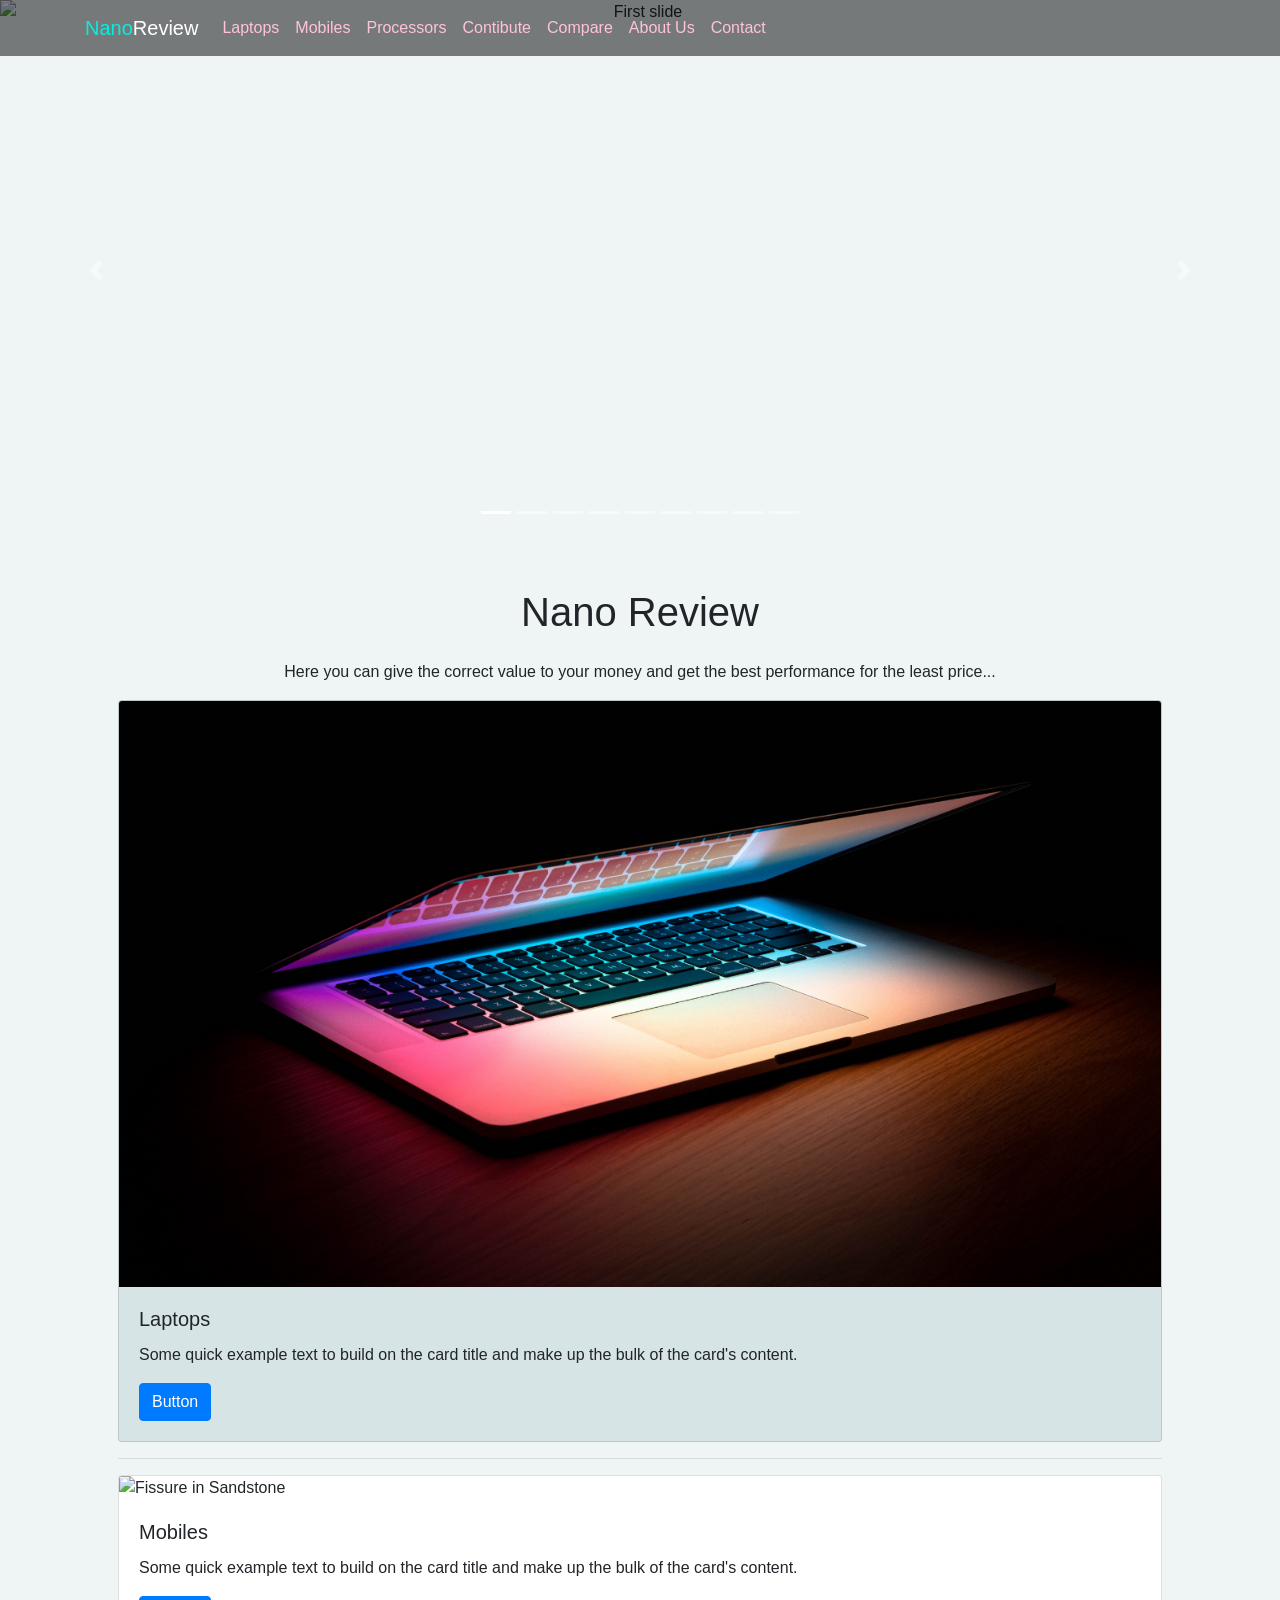
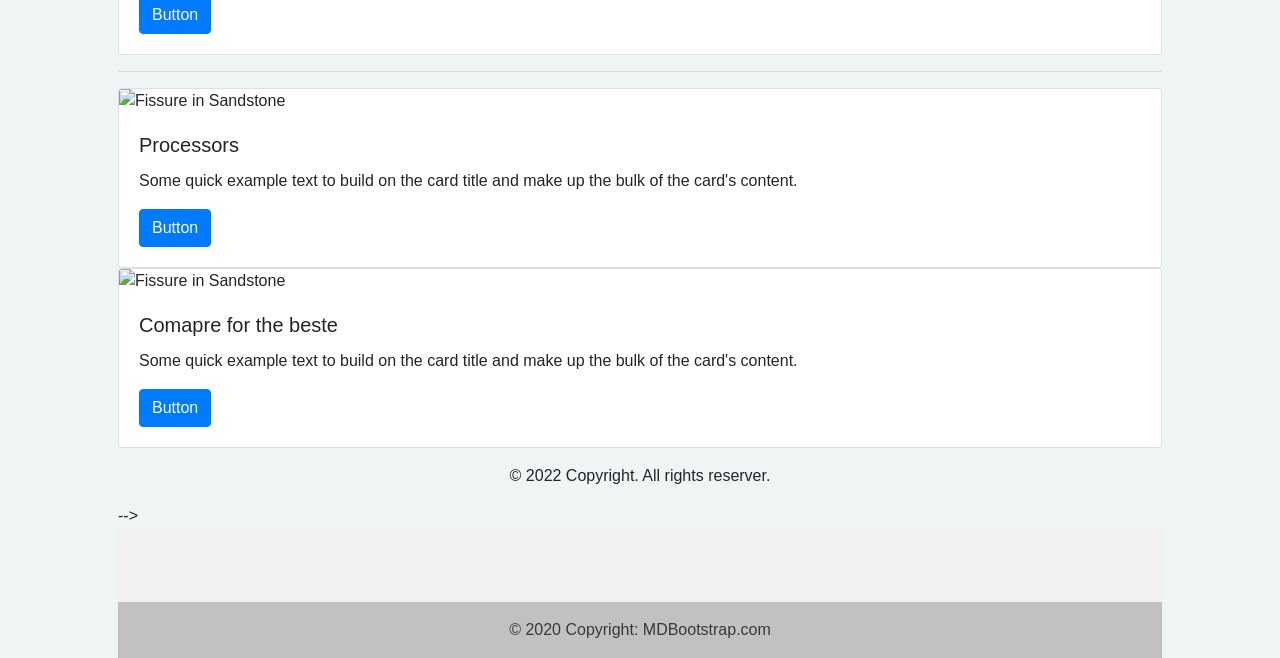
==== pages/index.html @ 02112c25 "NanoReview Committed" ====
<!doctype html>
<html lang="en">
  <head>
    <!-- Required meta tags -->
    <meta charset="utf-8">
    <meta name="viewport" content="width=device-width, initial-scale=1, shrink-to-fit=no">

    <!-- Bootstrap CSS -->
    <!-- <link href="https://cdn.jsdelivr.net/npm/bootstrap@5.0.2/dist/css/bootstrap.min.css" rel="stylesheet" integrity="sha384-EVSTQN3/azprG1Anm3QDgpJLIm9Nao0Yz1ztcQTwFspd3yD65VohhpuuCOmLASjC" crossorigin="anonymous"> -->
    
    <link rel="stylesheet" href="https://cdn.jsdelivr.net/npm/bootstrap@4.1.3/dist/css/bootstrap.min.css" integrity="sha384-MCw98/SFnGE8fJT3GXwEOngsV7Zt27NXFoaoApmYm81iuXoPkFOJwJ8ERdknLPMO" crossorigin="anonymous">

    <title>Hello, world!</title>
  </head>
  <body style="background-color: #EFF5F5">
    <header>
        <!-- Navbar -->
        <nav class="navbar navbar-expand-lg navbar-light fixed-top mask-custom shadow-0" style="background-color:#00000081">
          <div class="container">
            <a class="navbar-brand" href="./index.html"><span style="color: #06ede2;">Nano</span><span style="color: rgb(255, 255, 255);">Review</span></a>
            <button class="navbar-toggler" type="button" data-mdb-toggle="collapse"
              data-mdb-target="#navbarSupportedContent" aria-controls="navbarSupportedContent" aria-expanded="false"
              aria-label="Toggle navigation">
              <i class="fas fa-bars"></i>
            </button>
            <div class="collapse navbar-collapse" id="navbarSupportedContent">
              <ul class="navbar-nav me-auto">
                <li class="nav-item">
                  <a class="nav-link" href="./L_search_pro.php" style="color: #ffc2d6">Laptops</a>
                </li>
                <li class="nav-item">
                  <a class="nav-link" href="./search_pro.php" style="color: #ffc2d6">Mobiles</a>
                </li>
                <li class="nav-item">
                  <a class="nav-link" href="P_search_pro.php" style="color: #ffc2d6">Processors</a>
                </li>
                <li class="nav-item">
                  <a class="nav-link" href="./Validate.php" style="color: #ffc2d6">Contibute</a>
                </li>
                <li class="nav-item">
                    <a class="nav-link" href="./compare_pro.php" style="color: #ffc2d6">Compare</a>
                  </li>


                    <a class="nav-link" href="./About_us.html" style="color: #ffc2d6">About Us </a>
                  </li>

                <li class="nav-item">
                  <a class="nav-link" href="./contact.php" style="color: #ffc2d6">Contact</a>
                </li>
              </ul>
              <ul class="navbar-nav d-flex flex-row">
                <li class="nav-item me-3 me-lg-0">
                  <a class="nav-link" href="#!">
                    <i class="fas fa-shopping-cart"></i>
                  </a>
                </li>
                <li class="nav-item me-3 me-lg-0">
                  <a class="nav-link" href="#!">
                    <i class="fab fa-twitter"></i>
                  </a>
                </li>
                <li class="nav-item me-3 me-lg-0">
                  <a class="nav-link" href="#!">
                    <i class="fab fa-instagram"></i>
                  </a>
                </li>
              </ul>
            </div>
          </div>
        </nav>
        <!-- Navbar -->
      <center>

        <!--Section: Design Block-->
        <section>
          <!-- Intro -->
          <div id="intro" class="bg-image vh-100"  width="50em"   >
            <div class="mask" style="background-color: #EFF5F5;">
              <div id="carouselExampleIndicators" class="carousel slide" data-ride="carousel">
                <ol class="carousel-indicators">
                  <li data-target="#carouselExampleIndicators" data-slide-to="0" class="active"></li>
                  <li data-target="#carouselExampleIndicators" data-slide-to="1"></li>
                  <li data-target="#carouselExampleIndicators" data-slide-to="2"></li>
                      <li data-target="#carouselExampleIndicators" data-slide-to="3"></li>
                      <li data-target="#carouselExampleIndicators" data-slide-to="4"></li>
                      <li data-target="#carouselExampleIndicators" data-slide-to="5" ></li>
                      <li data-target="#carouselExampleIndicators" data-slide-to="6" ></li>
                      <li data-target="#carouselExampleIndicators" data-slide-to="7" ></li>
                      <li data-target="#carouselExampleIndicators" data-slide-to="8" ></li>
                    </ol>
                    <div class="carousel-inner" style="min-height: 50vh; background-position: center; background-size: cover; position: relative;">
                      <div class="carousel-item active">
                        <img class="d-block" src="https://www.aresgalaxy.org/wp-content/uploads/2022/10/Tiny-Tinas-Wonderlands-on-laptop.jpg" height="540em" width="100%" width="500em" alt="First slide">
                      </div>
                      <div class="carousel-item ">
                        <img class="d-block" src="https://cdn.wccftech.com/wp-content/uploads/2019/06/AMD-Ryzen-5-3600-6-Core-7nm-Zen-2-CPU-Benchmarks-Leak_1.png" width="100%"  height="540em" alt="Fifth slide">
                      </div>
                      <div class="carousel-item">
                        <img class="d-block" src="https://i.pinimg.com/originals/51/da/5b/51da5bd756fae0ba7cb7f766b51f67f0.jpg" width="100%" alt="Second slide" height="540em">
                      </div>
                      <div class="carousel-item">
                        <img class="d-block" src="https://www.top10esports.com/wp-content/uploads/2019/11/phones2.jpg" width="100%" height="540em" alt="Third slide">
                      </div>
                      <div class="carousel-item">
                        <img class="d-block" src="https://storage-asset.msi.com/global/picture/news/2019/nb/Laptop-20190614-1.jpg" height="540em" width="100%" width="500em" alt="Fourth slide">
                      </div>
                      <div class="carousel-item">
                        <img class="d-block" src="https://cdn.tgdd.vn/Files/2022/07/29/1451311/asus-ra-mat-laptop-gaming-rog-strix-scar-17-se-cau-hinh-sieu-khung-5.jpg" height="540em" width="100%" width="500em" alt="Fifth slide">
                      </div>
                      <div class="carousel-item ">
                        <img class="d-block" src="https://imageio.forbes.com/specials-images/imageserve/623c4f883a731ff28fe8cac3/Nubia-RedMagic-7-series/960x0.jpg?format=jpg&width=960" width="100%"  height="540em" alt="Fifth slide">
                      </div>
                      <div class="carousel-item ">
                        <img class="d-block" src="https://www.techspot.com/images2/news/bigimage/2020/05/2020-05-27-image-56.jpg" width="100%"  height="540em" alt="Fifth slide">
                      </div>
                      <div class="carousel-item ">
                        <img class="d-block" src="https://cdn.cs.1worldsync.com/syndication/mediaserverredirect/7da6ce3a35031203cf482f1022e1b18e/video_width20(1200).jpg" width="100%"  height="540em" alt="Fifth slide">
                      </div>
                    </div>
                    <a class="carousel-control-prev" href="#carouselExampleIndicators" role="button" data-slide="prev">
                      <span class="carousel-control-prev-icon" aria-hidden="true"></span>
                      <span class="sr-only">Previous</span>
                    </a>
                    <a class="carousel-control-next" href="#carouselExampleIndicators" role="button" data-slide="next">
                      <span class="carousel-control-next-icon" aria-hidden="true"></span>
                      <span class="sr-only">Next</span>
                    </a>
                  </div>
                </div>
              </div>
              <!-- Intro -->
            </section>
          </center>
            <!--Section: Design Block-->
          </header>
          
          <!-- Optional JavaScript -->
    <!-- jQuery first, then Popper.js, then Bootstrap JS -->

    <!-- title and desciption -->
    <br><br>
    <div class="container px-5 py-24 mx-auto">
        <div class="text-center mb-20">
          <h1 class="sm:text-3xl text-2xl font-medium title-font text-gray-900 mb-4">Nano Review</h1>
          <p class="text-base leading-relaxed xl:w-2/4 lg:w-3/4 mx-auto text-gray-500s">
            Here you can give the correct value to your money and get the best performance for the least price...
          </p>
          <div class="flex mt-6 justify-center">
            <div class="w-16 h-1 rounded-full bg-indigo-500 inline-flex"></div>
          </div>
        </div>
        <!-- Laptops -->
        <div class="card" style="background-color: #D6E4E5;">
            <!-- <img src="./tech 2.png" class="card-img-top" alt="Fissure in Sandstone"/> -->
            <!-- <img src="https://media.giphy.com/media/J5SZEif3JXj4FFn9CT/giphy.gif" class="card-img-top" alt="Fissure in Sandstone"/> -->
            <!-- <img src="https://media.giphy.com/media/TEILCythSScYyaaEDK/giphy.gif" class="card-img-top" alt="Fissure in Sandstone"/> -->
            <img src="../images/tech 2.png" class="card-img-top" alt="Fissure in Sandstone"/>
            <div class="card-body">
              <h5 class="card-title">Laptops</h5>
              <p class="card-text">Some quick example text to build on the card title and make up the bulk of the card's content.</p>
              <a href="#!" class="btn btn-primary">Button</a>
            </div>
          </div>
          <hr>
          <!-- Mobiles -->
          <div class="card">
            <img src="https://www.techadvisor.com/wp-content/uploads/2022/07/best-gaming-phone.jpg?quality=50&strip=all" class="card-img-top" alt="Fissure in Sandstone"/>
            <!-- <img src="https://img.freepik.com/free-vector/digital-mobile-smartphone-technology-background-with-circuit-diagram_1017-21004.jpg?w=2000" class="card-img-top" alt="Fissure in Sandstone"/> -->
            <!-- <img src="https://thumbs.dreamstime.com/b/modern-mobile-cell-phone-colorful-background-high-speed-communications-world-wide-web-anywhere-via-internet-smart-148445583.jpg" class="card-img-top" alt="Fissure in Sandstone"/> -->
            <!-- <img src="https://media.datacenterdynamics.com/media/images/GettyImages-1142785114.width-358.jpg" class="card-img-top" alt="Fissure in Sandstone"/> -->
            <!-- <img src="https://cdn.mos.cms.futurecdn.net/RA4syq4sk3LBQjsHVNZV6n.jpg" class="card-img-top" alt="Fissure in Sandstone"/> -->
            <div class="card-body">
              <h5 class="card-title">Mobiles</h5>
              <p class="card-text">Some quick example text to build on the card title and make up the bulk of the card's content.</p>
              <a href="#!" class="btn btn-primary">Button</a>
            </div>
          </div>
          <hr>
          <!-- Tablet -->
          <div class="card">
            <img src="https://www.mobilefun.co.uk/blog/wp-content/uploads/2022/03/apple-march-2022-ipad-air-m1.jpg" class="card-img-top" alt="Fissure in Sandstone"/>
            <div class="card-body">
              <h5 class="card-title">Processors</h5>
              <p class="card-text">Some quick example text to build on the card title and make up the bulk of the card's content.</p>
              <a href="#!" class="btn btn-primary">Button</a>
            </div>
          </div>
          <img class="position-absolute" src="https://media4.giphy.com/media/5SQLQog6IGzKyxQTnv/200w.webp?cid=ecf05e47134t2hxlvk85htk5de232dx3k7ljqsv9h00pfyok&rid=200w.webp&ct=s" alt="">
          <!-- comparision -->
          <div class="card">
            <img src="https://wallpaperaccess.com/full/733582.jpg" class="card-img-top" alt="Fissure in Sandstone"/>
            <div class="card-body">
              <h5 class="card-title">Comapre for the beste</h5>
              <p class="card-text">Some quick example text to build on the card title and make up the bulk of the card's content.</p>
              <a href="#!" class="btn btn-primary">Button</a>
            </div>
          </div>

    <script src="https://code.jquery.com/jquery-3.3.1.slim.min.js" integrity="sha384-q8i/X+965DzO0rT7abK41JStQIAqVgRVzpbzo5smXKp4YfRvH+8abtTE1Pi6jizo" crossorigin="anonymous"></script>
    <script src="https://cdn.jsdelivr.net/npm/popper.js@1.14.3/dist/umd/popper.min.js" integrity="sha384-ZMP7rVo3mIykV+2+9J3UJ46jBk0WLaUAdn689aCwoqbBJiSnjAK/l8WvCWPIPm49" crossorigin="anonymous"></script>
    <script src="https://cdn.jsdelivr.net/npm/bootstrap@4.1.3/dist/js/bootstrap.min.js" integrity="sha384-ChfqqxuZUCnJSK3+MXmPNIyE6ZbWh2IMqE241rYiqJxyMiZ6OW/JmZQ5stwEULTy" crossorigin="anonymous"></script>
  </body>
  <!-- <footer class="bg-light text-center text-lg-start">
    <!-- Copyright -->
    <div class="text-center p-3" style="background-color: #EFF5F5; width: device-width; ">
      © 2022 Copyright. All rights reserver.
    </div>
    <!-- Copyright -->
  </footer> -->
  <footer class="text-center text-white" style="background-color: #f1f1f1;">
    <!-- Grid container -->
    <div class="container pt-4">
      <!-- Section: Social media -->
      <section class="mb-4">
        <!-- Facebook -->
        <a
          class="btn btn-link btn-floating btn-lg text-dark m-1"
          href="#!"
          role="button"
          data-mdb-ripple-color="dark"
          ><i class="fab fa-facebook-f"></i
        ></a>
  
        <!-- Twitter -->
        <a
          class="btn btn-link btn-floating btn-lg text-dark m-1"
          href="#!"
          role="button"
          data-mdb-ripple-color="dark"
          ><i class="fab fa-twitter"></i
        ></a>
  
        <!-- Google -->
        <a
          class="btn btn-link btn-floating btn-lg text-dark m-1"
          href="#!"
          role="button"
          data-mdb-ripple-color="dark"
          ><i class="fab fa-google"></i
        ></a>
  
        <!-- Instagram -->
        <a
          class="btn btn-link btn-floating btn-lg text-dark m-1"
          href="#!"
          role="button"
          data-mdb-ripple-color="dark"
          ><i class="fab fa-instagram"></i
        ></a>
  
        <!-- Linkedin -->
        <a
          class="btn btn-link btn-floating btn-lg text-dark m-1"
          href="#!"
          role="button"
          data-mdb-ripple-color="dark"
          ><i class="fab fa-linkedin"></i
        ></a>
        <!-- Github -->
        <a
          class="btn btn-link btn-floating btn-lg text-dark m-1"
          href="#!"
          role="button"
          data-mdb-ripple-color="dark"
          ><i class="fab fa-github"></i
        ></a>
      </section>
      <!-- Section: Social media -->
    </div>
    <!-- Grid container -->
  
    <!-- Copyright -->
    <div class="text-center text-dark p-3" style="background-color: rgba(0, 0, 0, 0.2);">
      © 2020 Copyright:
      <a class="text-dark" href="https://mdbootstrap.com/">MDBootstrap.com</a>
    </div>
    <!-- Copyright -->
  </footer>
</html>
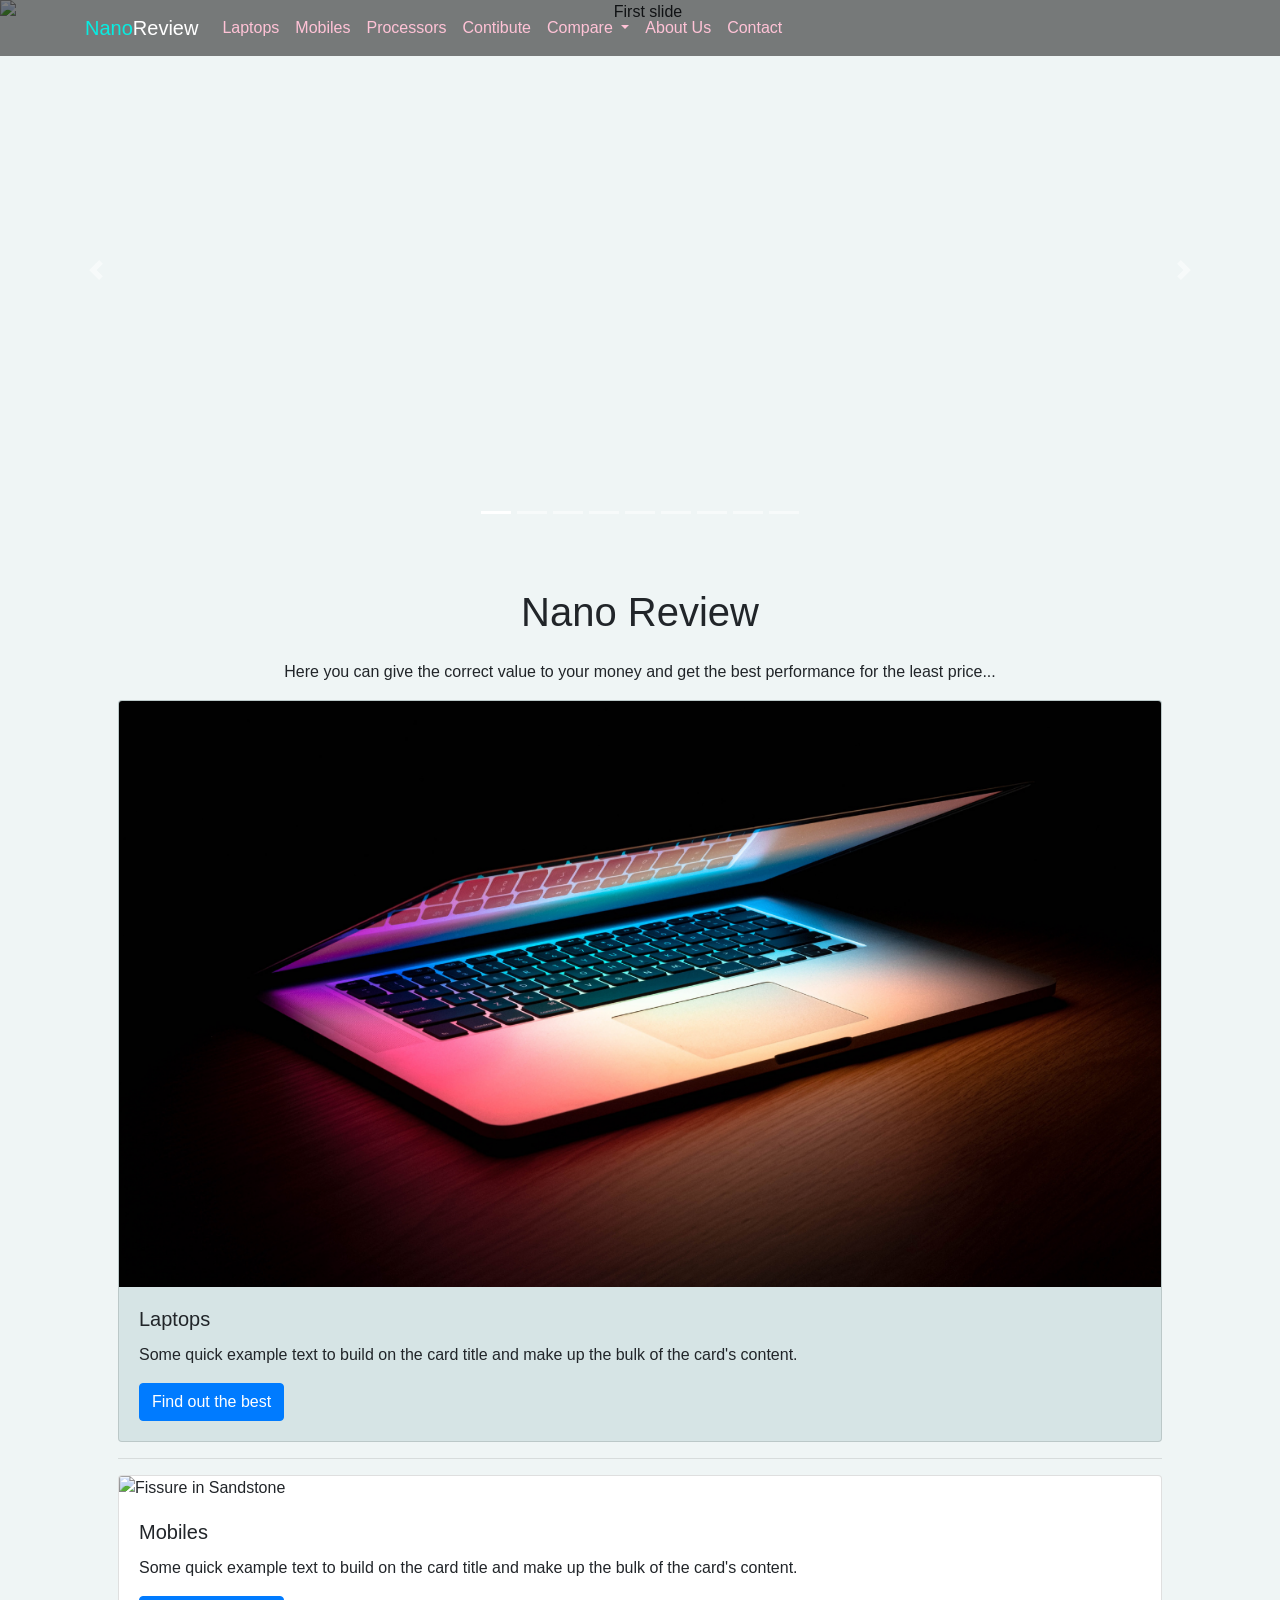
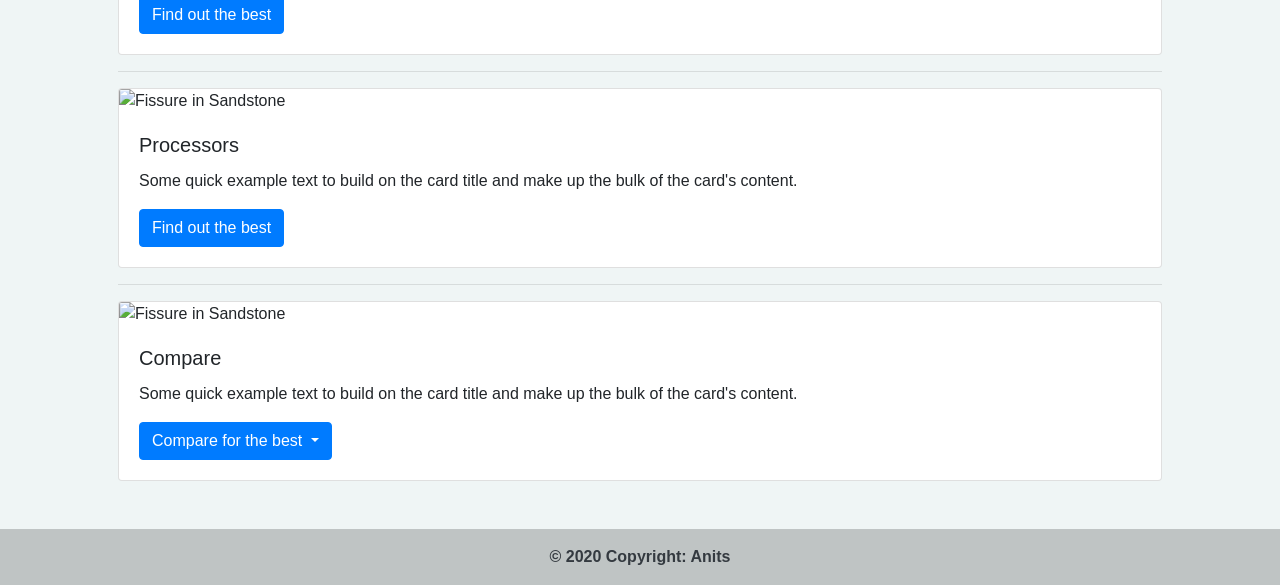
==== commit a3695793: "first Commit" ====
--- a/pages/index.html
+++ b/pages/index.html
@@ -12,6 +12,17 @@
 
     <title>Hello, world!</title>
   </head>
+  <style>
+    .dropdown:hover>.dropdown-menu {
+  display: block;
+}
+
+.dropdown>.dropdown-toggle:active {
+  /*Without this, clicking will make it sticky*/
+    pointer-events: none;
+}
+
+  </style>
   <body style="background-color: #EFF5F5">
     <header>
         <!-- Navbar -->
@@ -26,25 +37,30 @@
             <div class="collapse navbar-collapse" id="navbarSupportedContent">
               <ul class="navbar-nav me-auto">
                 <li class="nav-item">
-                  <a class="nav-link" href="./L_search_pro.php" style="color: #ffc2d6">Laptops</a>
-                </li>
-                <li class="nav-item">
-                  <a class="nav-link" href="./search_pro.php" style="color: #ffc2d6">Mobiles</a>
-                </li>
-                <li class="nav-item">
-                  <a class="nav-link" href="P_search_pro.php" style="color: #ffc2d6">Processors</a>
+                  <a class="nav-link" href="./laptops.php" style="color: #ffc2d6">Laptops</a>
+                </li>
+                <li class="nav-item">
+                  <a class="nav-link" href="./mobiles.php" style="color: #ffc2d6">Mobiles</a>
+                </li>
+                <li class="nav-item">
+                  <a class="nav-link" href="./processors.php" style="color: #ffc2d6">Processors</a>
                 </li>
                 <li class="nav-item">
                   <a class="nav-link" href="./Validate.php" style="color: #ffc2d6">Contibute</a>
                 </li>
-                <li class="nav-item">
-                    <a class="nav-link" href="./compare_pro.php" style="color: #ffc2d6">Compare</a>
+                  <li class="nav-item dropdown">
+                    <a class="nav-link dropdown-toggle" href="" id="navbarDropdownMenuLink" data-toggle="dropdown" aria-haspopup="true" aria-expanded="false" style="color: #ffc2d6">
+                      Compare
+                    </a>
+                    <div class="dropdown-menu" aria-labelledby="navbarDropdownMenuLink">
+                      <a class="dropdown-item" href="./laptop_compare.php">Laptops</a>
+                      <a class="dropdown-item" href="./mobile_compare.php">Mobiles</a>
+                      <a class="dropdown-item" href="./processor_compare.php">Processors</a>
+                    </div>
                   </li>
-
-
-                    <a class="nav-link" href="./About_us.html" style="color: #ffc2d6">About Us </a>
-                  </li>
-
+                <li class="nav-item">
+                  <a class="nav-link" href="./About_us.html" style="color: #ffc2d6">About Us</a>
+                </li>
                 <li class="nav-item">
                   <a class="nav-link" href="./contact.php" style="color: #ffc2d6">Contact</a>
                 </li>
@@ -96,6 +112,9 @@
                       <div class="carousel-item ">
                         <img class="d-block" src="https://cdn.wccftech.com/wp-content/uploads/2019/06/AMD-Ryzen-5-3600-6-Core-7nm-Zen-2-CPU-Benchmarks-Leak_1.png" width="100%"  height="540em" alt="Fifth slide">
                       </div>
+                      <!-- <div class="carousel-item ">
+                        <img class="d-block" src="https://www.apple.com/105/media/us/macbook-pro-13/2020/f2b14406-42ad-405e-bfa0-71b52a0bfd67/anim/hero/large.mp4" width="100%"  height="540em" alt="Fifth slide">
+                      </div> -->
                       <div class="carousel-item">
                         <img class="d-block" src="https://i.pinimg.com/originals/51/da/5b/51da5bd756fae0ba7cb7f766b51f67f0.jpg" width="100%" alt="Second slide" height="540em">
                       </div>
@@ -155,11 +174,11 @@
             <!-- <img src="./tech 2.png" class="card-img-top" alt="Fissure in Sandstone"/> -->
             <!-- <img src="https://media.giphy.com/media/J5SZEif3JXj4FFn9CT/giphy.gif" class="card-img-top" alt="Fissure in Sandstone"/> -->
             <!-- <img src="https://media.giphy.com/media/TEILCythSScYyaaEDK/giphy.gif" class="card-img-top" alt="Fissure in Sandstone"/> -->
-            <img src="../images/tech 2.png" class="card-img-top" alt="Fissure in Sandstone"/>
+            <img src="../images/laptop.png" class="card-img-top" alt="Fissure in Sandstone"/>
             <div class="card-body">
               <h5 class="card-title">Laptops</h5>
               <p class="card-text">Some quick example text to build on the card title and make up the bulk of the card's content.</p>
-              <a href="#!" class="btn btn-primary">Button</a>
+              <a href="./laptops.php" class="btn btn-primary">Find out the best</a>
             </div>
           </div>
           <hr>
@@ -173,107 +192,83 @@
             <div class="card-body">
               <h5 class="card-title">Mobiles</h5>
               <p class="card-text">Some quick example text to build on the card title and make up the bulk of the card's content.</p>
-              <a href="#!" class="btn btn-primary">Button</a>
+              <a href="./mobiles.php" class="btn btn-primary">Find out the best</a>
             </div>
           </div>
           <hr>
           <!-- Tablet -->
           <div class="card">
-            <img src="https://www.mobilefun.co.uk/blog/wp-content/uploads/2022/03/apple-march-2022-ipad-air-m1.jpg" class="card-img-top" alt="Fissure in Sandstone"/>
+            <img src="https://media.istockphoto.com/id/1313990638/photo/closeup-of-electronic-circuit-board-with-cpu-microchip-electronic-components-futuristic-big.jpg?b=1&s=170667a&w=0&k=20&c=D3vJbffUqe_Tj5_iQ2MYqvl8CAEqQIk1d1Zc201V-ww=" class="card-img-top" alt="Fissure in Sandstone"/>
             <div class="card-body">
               <h5 class="card-title">Processors</h5>
               <p class="card-text">Some quick example text to build on the card title and make up the bulk of the card's content.</p>
-              <a href="#!" class="btn btn-primary">Button</a>
-            </div>
-          </div>
-          <img class="position-absolute" src="https://media4.giphy.com/media/5SQLQog6IGzKyxQTnv/200w.webp?cid=ecf05e47134t2hxlvk85htk5de232dx3k7ljqsv9h00pfyok&rid=200w.webp&ct=s" alt="">
+              <a href="./processors.php" class="btn btn-primary">Find out the best</a>
+            </div>
+          </div>
+          <hr>
+          <!-- <img class="position-absolute" src="https://media4.giphy.com/media/5SQLQog6IGzKyxQTnv/200w.webp?cid=ecf05e47134t2hxlvk85htk5de232dx3k7ljqsv9h00pfyok&rid=200w.webp&ct=s" alt=""> -->
           <!-- comparision -->
           <div class="card">
             <img src="https://wallpaperaccess.com/full/733582.jpg" class="card-img-top" alt="Fissure in Sandstone"/>
             <div class="card-body">
-              <h5 class="card-title">Comapre for the beste</h5>
-              <p class="card-text">Some quick example text to build on the card title and make up the bulk of the card's content.</p>
-              <a href="#!" class="btn btn-primary">Button</a>
-            </div>
-          </div>
-
+              <h5 class="card-title">Compare</h5>
+              <p class="card-text">Some quick example text to build on the card title and make up the bulk of the card's content.</p>
+              <!-- <h5 class="card-title">Comapre for the best</h5>
+              <p class="card-text">Some quick example text to build on the card title and make up the bulk of the card's content.</p> -->
+              <!-- Example single danger button -->
+              <div class="container  pl-0">
+                <div class="dropdown">
+                  <button class="btn btn-primary dropdown-toggle" style="margin-left: 0;" type="button" id="dropdownMenuButton" data-toggle="dropdown" aria-haspopup="true" aria-expanded="false">
+                    Compare for the best
+                  </button>
+                  <div class="dropdown-menu" aria-labelledby="dropdownMenuButton">
+                    <a class="dropdown-item" href="./laptop_compare.php">Laptops</a>
+                    <a class="dropdown-item" href="./mobile_compare.php">Mobiles</a>
+                    <a class="dropdown-item" href="./processor_compare.php">Processors</a>
+                  </div>
+                </div>
+                </div>
+              </div>
+              
+              <!-- <div class="btn-group">
+            <button type="button" class="btn btn-danger dropdown-toggle" data-bs-toggle="dropdown" aria-expanded="true">
+              Action
+            </button>
+            <ul class="dropdown-menu">
+              <li><a class="dropdown-item" href="#">Action</a></li>
+              <li><a class="dropdown-item" href="#">Another action</a></li>
+              <li><a class="dropdown-item" href="#">Something else here</a></li>
+              <li><hr class="dropdown-divider"></li>
+              <li><a class="dropdown-item" href="#">Separated link</a></li>
+            </ul>
+          </div>
+            </div>
+          </div> -->
+<!-- Example single danger button -->
+        </div>
+       
     <script src="https://code.jquery.com/jquery-3.3.1.slim.min.js" integrity="sha384-q8i/X+965DzO0rT7abK41JStQIAqVgRVzpbzo5smXKp4YfRvH+8abtTE1Pi6jizo" crossorigin="anonymous"></script>
     <script src="https://cdn.jsdelivr.net/npm/popper.js@1.14.3/dist/umd/popper.min.js" integrity="sha384-ZMP7rVo3mIykV+2+9J3UJ46jBk0WLaUAdn689aCwoqbBJiSnjAK/l8WvCWPIPm49" crossorigin="anonymous"></script>
     <script src="https://cdn.jsdelivr.net/npm/bootstrap@4.1.3/dist/js/bootstrap.min.js" integrity="sha384-ChfqqxuZUCnJSK3+MXmPNIyE6ZbWh2IMqE241rYiqJxyMiZ6OW/JmZQ5stwEULTy" crossorigin="anonymous"></script>
   </body>
-  <!-- <footer class="bg-light text-center text-lg-start">
-    <!-- Copyright -->
-    <div class="text-center p-3" style="background-color: #EFF5F5; width: device-width; ">
-      © 2022 Copyright. All rights reserver.
-    </div>
-    <!-- Copyright -->
-  </footer> -->
-  <footer class="text-center text-white" style="background-color: #f1f1f1;">
-    <!-- Grid container -->
-    <div class="container pt-4">
+  <!-- <footer class="bg-light text-center text-lg-start">-->
+    <!-- Copyright -->
+    <!-- Copyright -->
+  <!-- </footer> -->
+  <br><br>
+  <footer class="text-center text-white" style="background-color: #D6E4E5;">
+
+    <!-- Grid container
+    <div class="container pt-4"> -->
       <!-- Section: Social media -->
-      <section class="mb-4">
-        <!-- Facebook -->
-        <a
-          class="btn btn-link btn-floating btn-lg text-dark m-1"
-          href="#!"
-          role="button"
-          data-mdb-ripple-color="dark"
-          ><i class="fab fa-facebook-f"></i
-        ></a>
-  
-        <!-- Twitter -->
-        <a
-          class="btn btn-link btn-floating btn-lg text-dark m-1"
-          href="#!"
-          role="button"
-          data-mdb-ripple-color="dark"
-          ><i class="fab fa-twitter"></i
-        ></a>
-  
-        <!-- Google -->
-        <a
-          class="btn btn-link btn-floating btn-lg text-dark m-1"
-          href="#!"
-          role="button"
-          data-mdb-ripple-color="dark"
-          ><i class="fab fa-google"></i
-        ></a>
-  
-        <!-- Instagram -->
-        <a
-          class="btn btn-link btn-floating btn-lg text-dark m-1"
-          href="#!"
-          role="button"
-          data-mdb-ripple-color="dark"
-          ><i class="fab fa-instagram"></i
-        ></a>
-  
-        <!-- Linkedin -->
-        <a
-          class="btn btn-link btn-floating btn-lg text-dark m-1"
-          href="#!"
-          role="button"
-          data-mdb-ripple-color="dark"
-          ><i class="fab fa-linkedin"></i
-        ></a>
-        <!-- Github -->
-        <a
-          class="btn btn-link btn-floating btn-lg text-dark m-1"
-          href="#!"
-          role="button"
-          data-mdb-ripple-color="dark"
-          ><i class="fab fa-github"></i
-        ></a>
-      </section>
-      <!-- Section: Social media -->
+     
     </div>
     <!-- Grid container -->
   
     <!-- Copyright -->
-    <div class="text-center text-dark p-3" style="background-color: rgba(0, 0, 0, 0.2);">
+    <div class="text-center text-dark p-3" style="background-color: rgba(0, 0, 0, 0.2); color: black; font-weight: bold;">
       © 2020 Copyright:
-      <a class="text-dark" href="https://mdbootstrap.com/">MDBootstrap.com</a>
+      <a class="text-dark" href="http://cseaimlds.anits.edu.in/index.php" target="_blank">Anits</a>
     </div>
     <!-- Copyright -->
   </footer>
